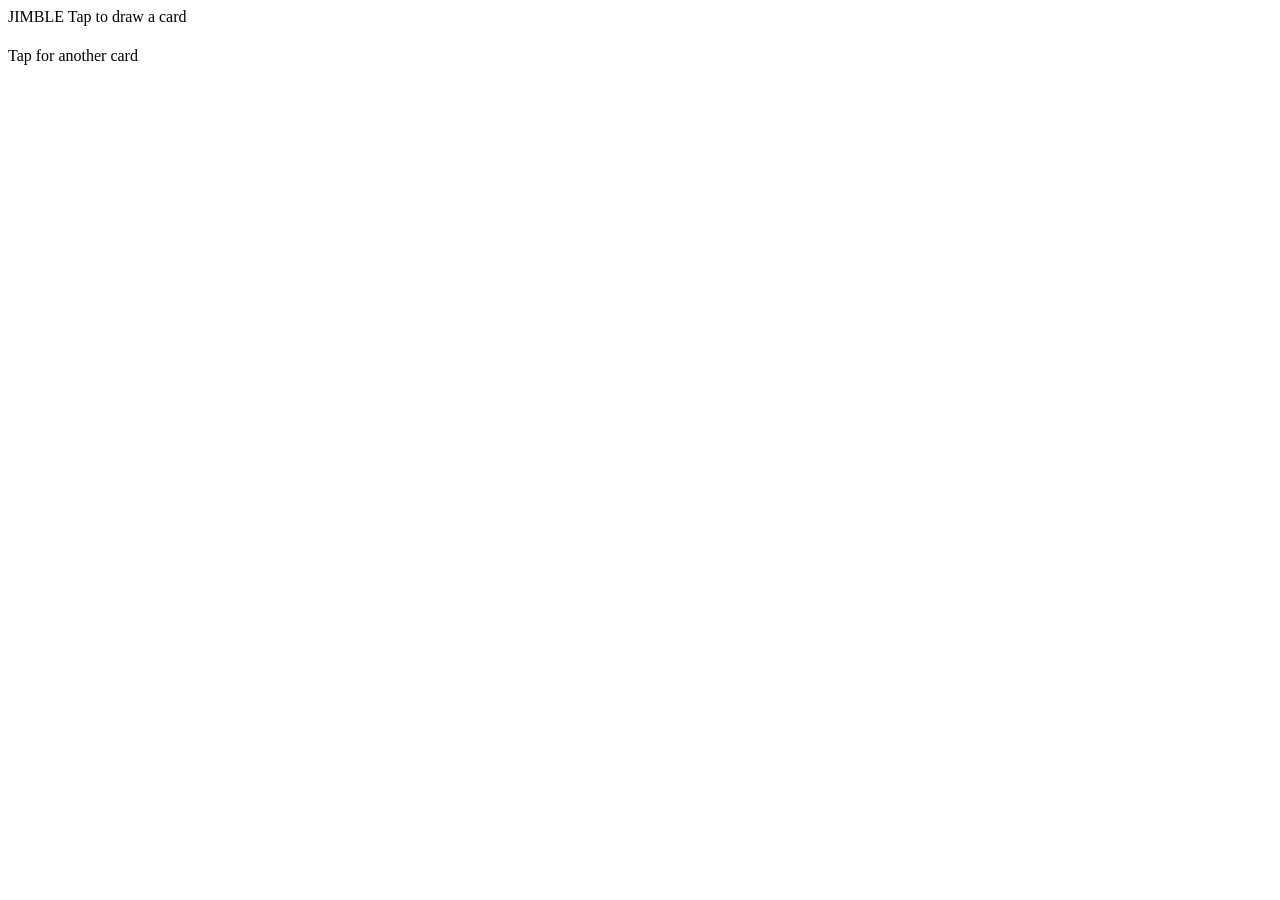
==== index.html @ 958cd67b "Add initial index.html structure for Jimble app" ====
<!DOCTYPE html>
<html lang="en">
<head>
  <meta charset="UTF-8">

  <meta
    name="viewport"
    content="width=device-width, initial-scale=1, viewport-fit=cover"
  >

  <meta name="theme-color" content="#202020">

  <title>Jimble</title>

  <link rel="manifest" href="./manifest.webmanifest">
  <link rel="stylesheet" href="./styles.css">
</head>

<body>
  <main class="app">

    <div
      id="card"
      class="card deck"
      role="button"
      tabindex="0"
      aria-label="Draw a random card"
    >

      <div id="deckView" class="deck-view">
        <div class="deck-card deck-card-3"></div>
        <div class="deck-card deck-card-2"></div>

        <div class="deck-card deck-card-1">
          <div class="deck-pattern">
            <span class="app-name">JIMBLE</span>
            <span class="tap-message">Tap to draw a card</span>
          </div>
        </div>
      </div>

      <div id="cardView" class="card-view hidden">
        <h1 id="cardTitle"></h1>
        <p id="cardText"></p>
        <span class="tap-message">Tap for another card</span>
      </div>

    </div>

    <p id="status" class="status" aria-live="polite"></p>

  </main>

  <script src="./app.js"></script>
</body>
</html>
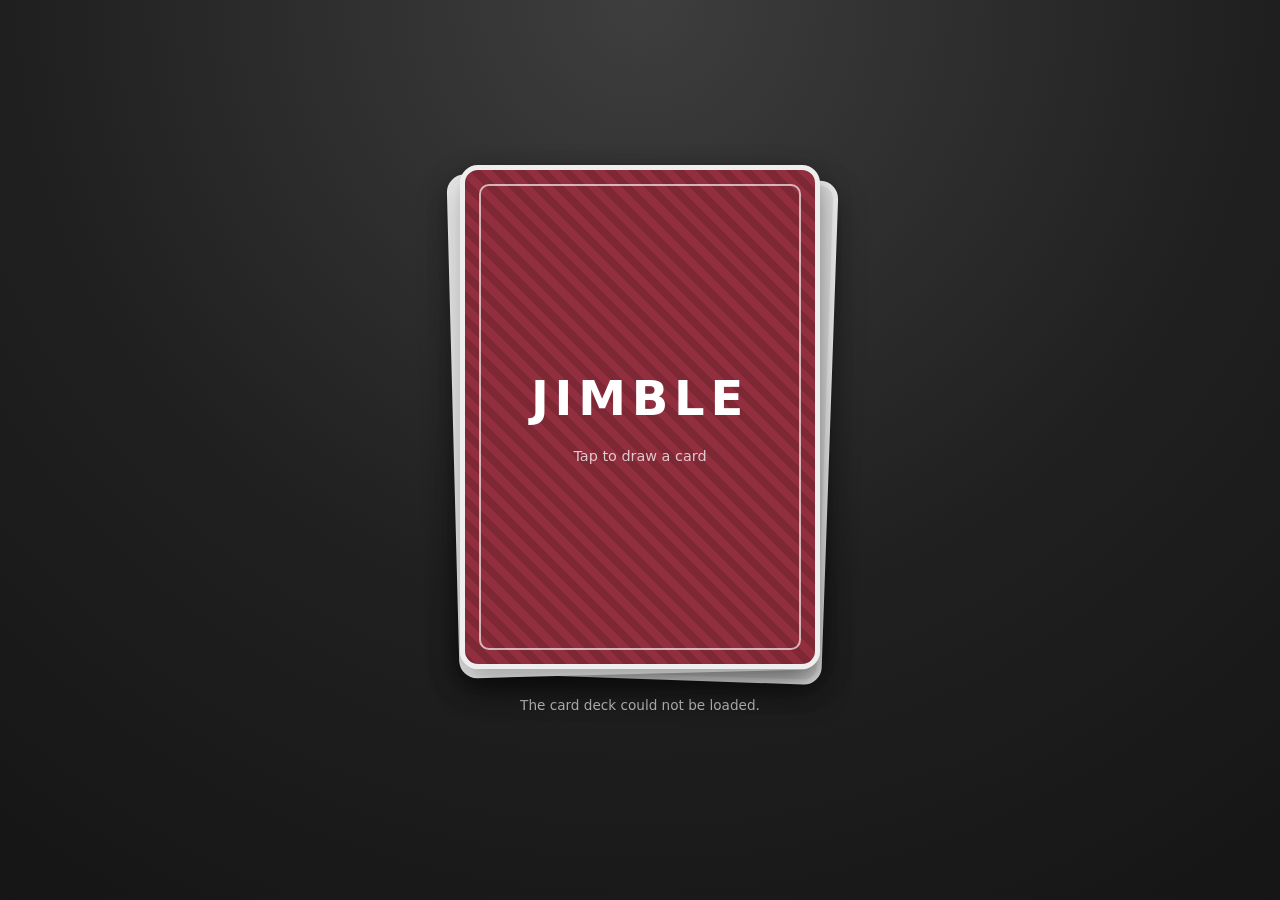
==== commit acddcdc5: "Add apple touch icon link to index.html" ====
--- a/index.html
+++ b/index.html
@@ -13,6 +13,7 @@
   <title>Jimble</title>
 
   <link rel="manifest" href="./manifest.webmanifest">
+  <link rel="apple-touch-icon" href="./icons/icon-192.png">
   <link rel="stylesheet" href="./styles.css">
 </head>
 
--- a/styles.css
+++ b/styles.css
@@ -0,0 +1,242 @@
+* {
+  box-sizing: border-box;
+}
+
+html,
+body {
+  margin: 0;
+  min-height: 100%;
+}
+
+body {
+  min-height: 100dvh;
+
+  font-family:
+    system-ui,
+    -apple-system,
+    BlinkMacSystemFont,
+    "Segoe UI",
+    sans-serif;
+
+  background:
+    radial-gradient(
+      circle at top,
+      #3e3e3e 0%,
+      #202020 55%,
+      #151515 100%
+    );
+
+  color: #222;
+
+  -webkit-tap-highlight-color: transparent;
+  user-select: none;
+}
+
+.app {
+  min-height: 100dvh;
+
+  display: flex;
+  flex-direction: column;
+
+  align-items: center;
+  justify-content: center;
+
+  padding:
+    max(24px, env(safe-area-inset-top))
+    24px
+    max(24px, env(safe-area-inset-bottom));
+}
+
+.card {
+  position: relative;
+
+  width: min(82vw, 360px);
+  aspect-ratio: 2.5 / 3.5;
+
+  cursor: pointer;
+
+  touch-action: manipulation;
+
+  outline: none;
+}
+
+.card:focus-visible {
+  outline: 4px solid rgba(255, 255, 255, 0.7);
+  outline-offset: 10px;
+  border-radius: 22px;
+}
+
+
+/* -------------------------
+   DECK
+------------------------- */
+
+.deck-view {
+  position: absolute;
+  inset: 0;
+}
+
+.deck-card {
+  position: absolute;
+  inset: 0;
+
+  border-radius: 18px;
+
+  border: 5px solid #eee;
+
+  box-shadow:
+    0 12px 30px rgba(0, 0, 0, 0.35);
+}
+
+.deck-card-3 {
+  background: #dedede;
+  transform: translate(10px, 10px) rotate(2deg);
+}
+
+.deck-card-2 {
+  background: #f2f2f2;
+  transform: translate(-7px, 5px) rotate(-1.5deg);
+}
+
+.deck-card-1 {
+  overflow: hidden;
+
+  background:
+    repeating-linear-gradient(
+      45deg,
+      #7e2735,
+      #7e2735 8px,
+      #922f3f 8px,
+      #922f3f 16px
+    );
+}
+
+.deck-pattern {
+  position: absolute;
+
+  inset: 14px;
+
+  border: 2px solid rgba(255, 255, 255, 0.65);
+  border-radius: 10px;
+
+  display: flex;
+  flex-direction: column;
+
+  align-items: center;
+  justify-content: center;
+
+  color: white;
+  text-align: center;
+}
+
+.app-name {
+  font-size: clamp(2rem, 10vw, 3rem);
+  font-weight: 800;
+
+  letter-spacing: 0.12em;
+}
+
+.tap-message {
+  margin-top: 22px;
+
+  font-size: 0.9rem;
+  opacity: 0.75;
+}
+
+
+/* -------------------------
+   CARD FRONT
+------------------------- */
+
+.card-view {
+  position: absolute;
+  inset: 0;
+
+  display: flex;
+  flex-direction: column;
+
+  align-items: center;
+  justify-content: center;
+
+  padding: 34px;
+
+  text-align: center;
+
+  background: #fffdf7;
+
+  border: 5px solid #eeeeea;
+  border-radius: 18px;
+
+  box-shadow:
+    0 15px 35px rgba(0, 0, 0, 0.4);
+}
+
+.card-view h1 {
+  margin: 0 0 22px;
+
+  font-family: Georgia, serif;
+
+  font-size: clamp(1.8rem, 8vw, 2.7rem);
+  line-height: 1.08;
+}
+
+.card-view p {
+  margin: 0;
+
+  font-family: Georgia, serif;
+
+  font-size: clamp(1.15rem, 5vw, 1.45rem);
+  line-height: 1.5;
+}
+
+
+/* -------------------------
+   ANIMATION
+------------------------- */
+
+.card.shuffling {
+  animation: shuffle 500ms ease-in-out;
+}
+
+@keyframes shuffle {
+
+  0% {
+    transform: translateX(0) rotate(0);
+  }
+
+  25% {
+    transform: translateX(-18px) rotate(-4deg);
+  }
+
+  50% {
+    transform: translateX(20px) rotate(5deg);
+  }
+
+  75% {
+    transform: translateX(-8px) rotate(-2deg);
+  }
+
+  100% {
+    transform: translateX(0) rotate(0);
+  }
+}
+
+
+/* -------------------------
+   UTILITIES
+------------------------- */
+
+.hidden {
+  display: none;
+}
+
+.status {
+  min-height: 1.5rem;
+
+  margin-top: 28px;
+
+  color: rgba(255, 255, 255, 0.7);
+
+  font-size: 0.85rem;
+  text-align: center;
+}
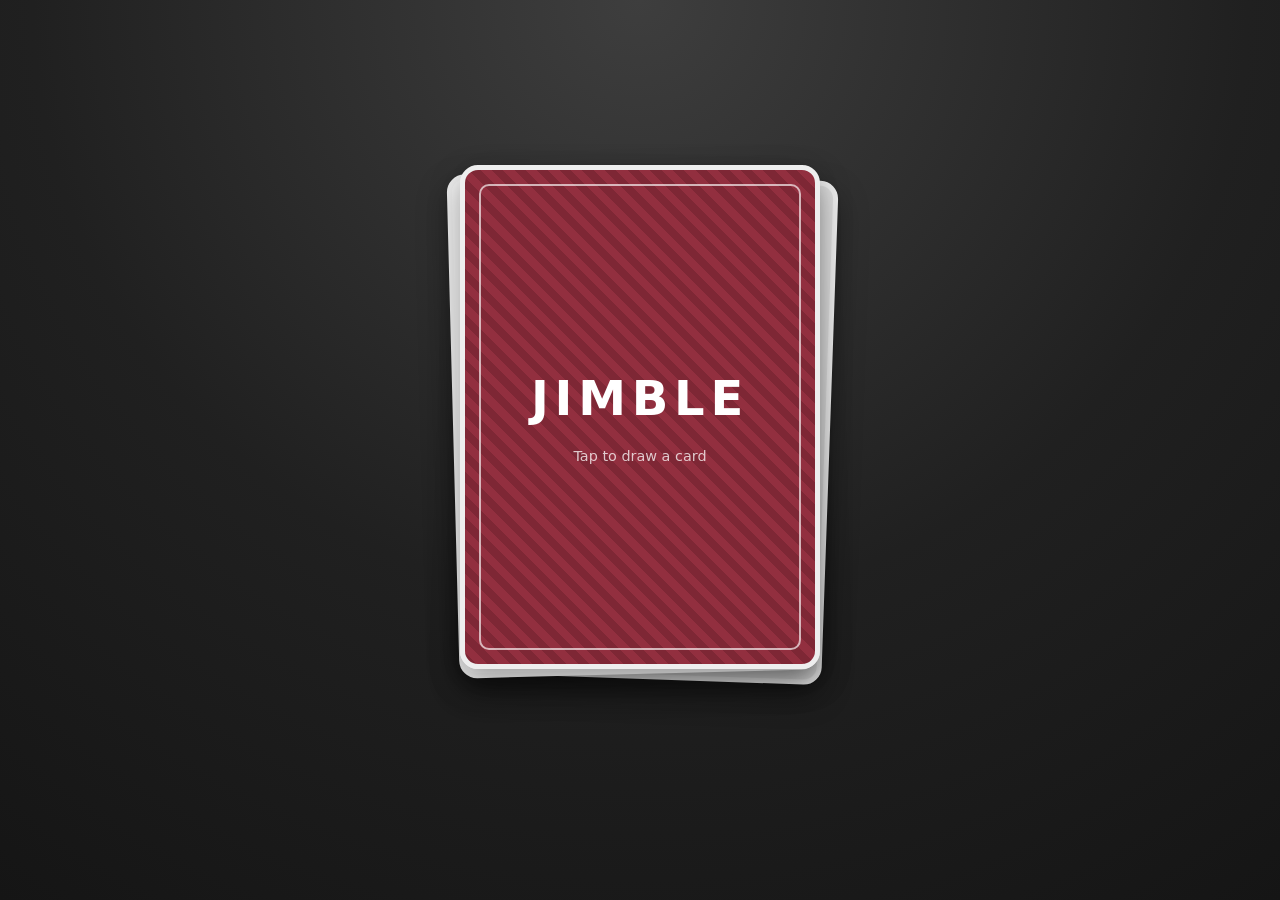
==== commit 2a49f5b1: "Remove empty card title element from index.html" ====
--- a/index.html
+++ b/index.html
@@ -41,7 +41,6 @@
       </div>
 
       <div id="cardView" class="card-view hidden">
-        <h1 id="cardTitle"></h1>
         <p id="cardText"></p>
         <span class="tap-message">Tap for another card</span>
       </div>
